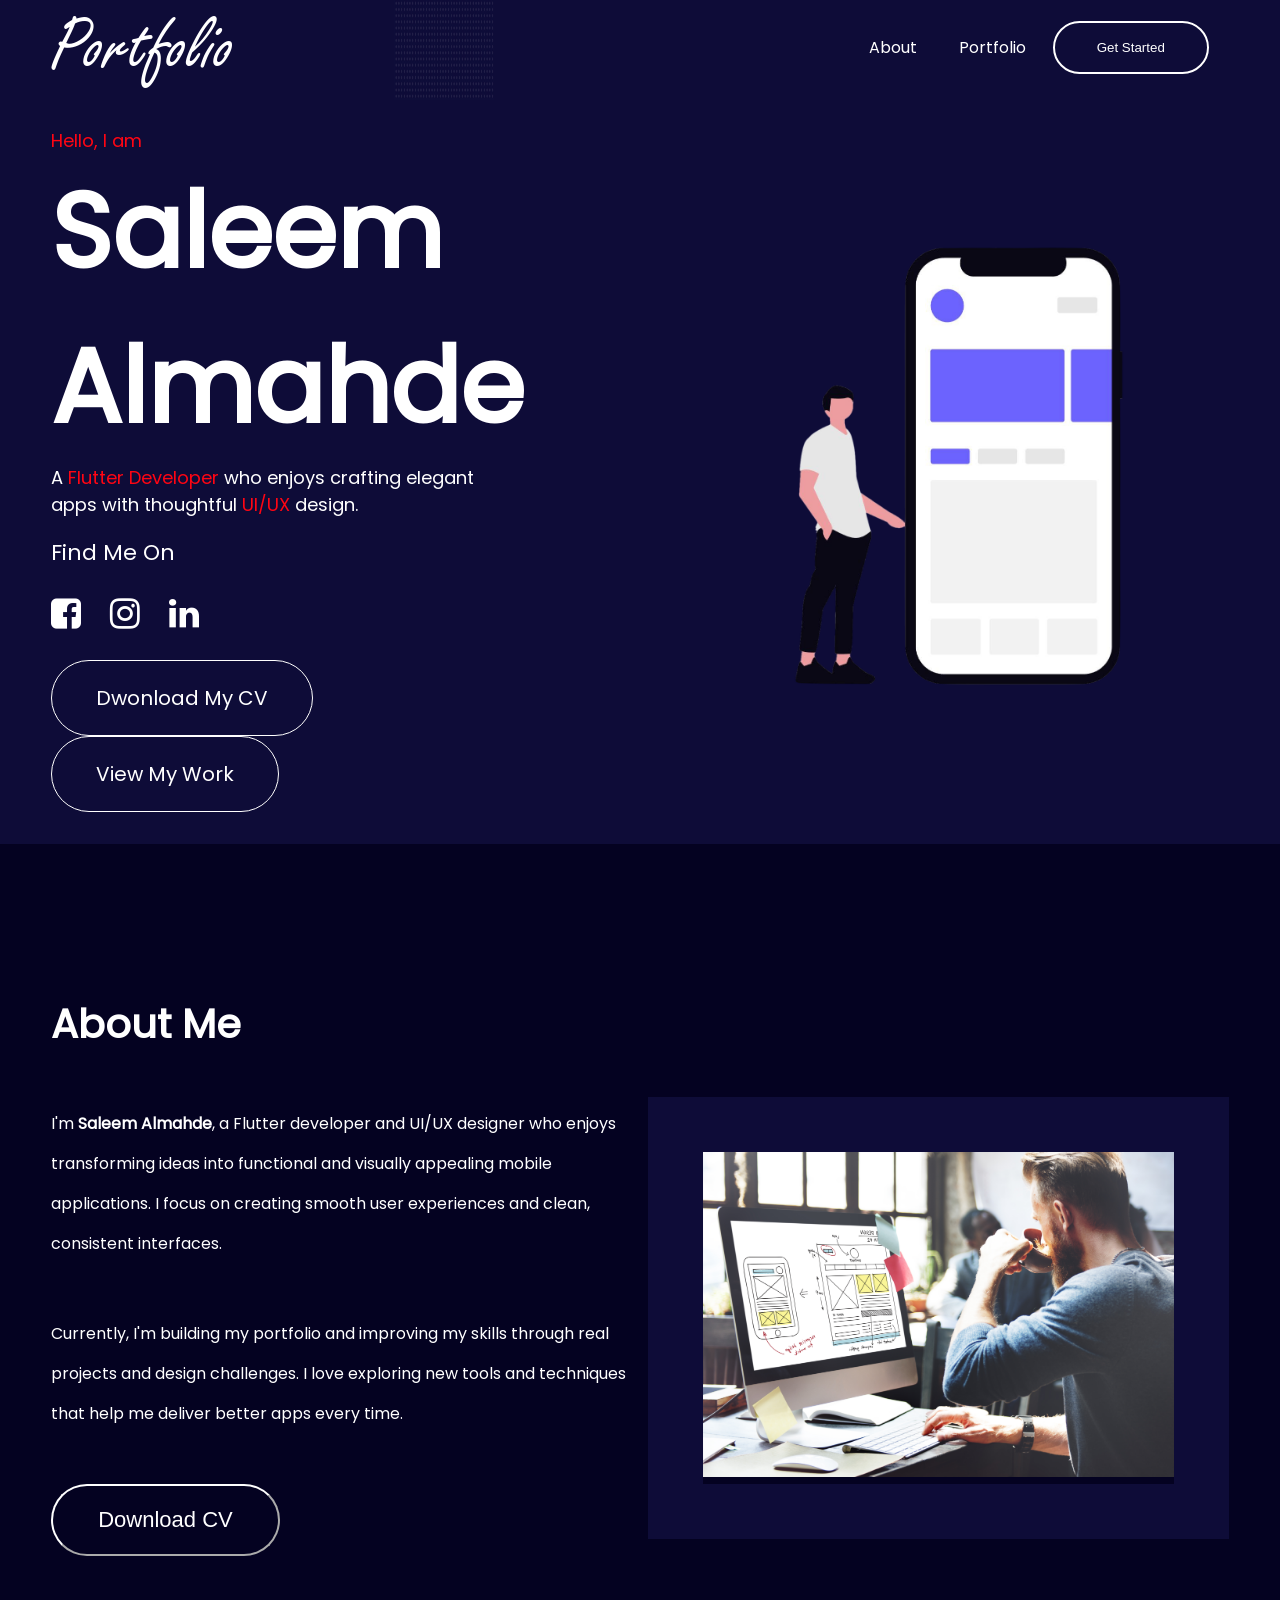
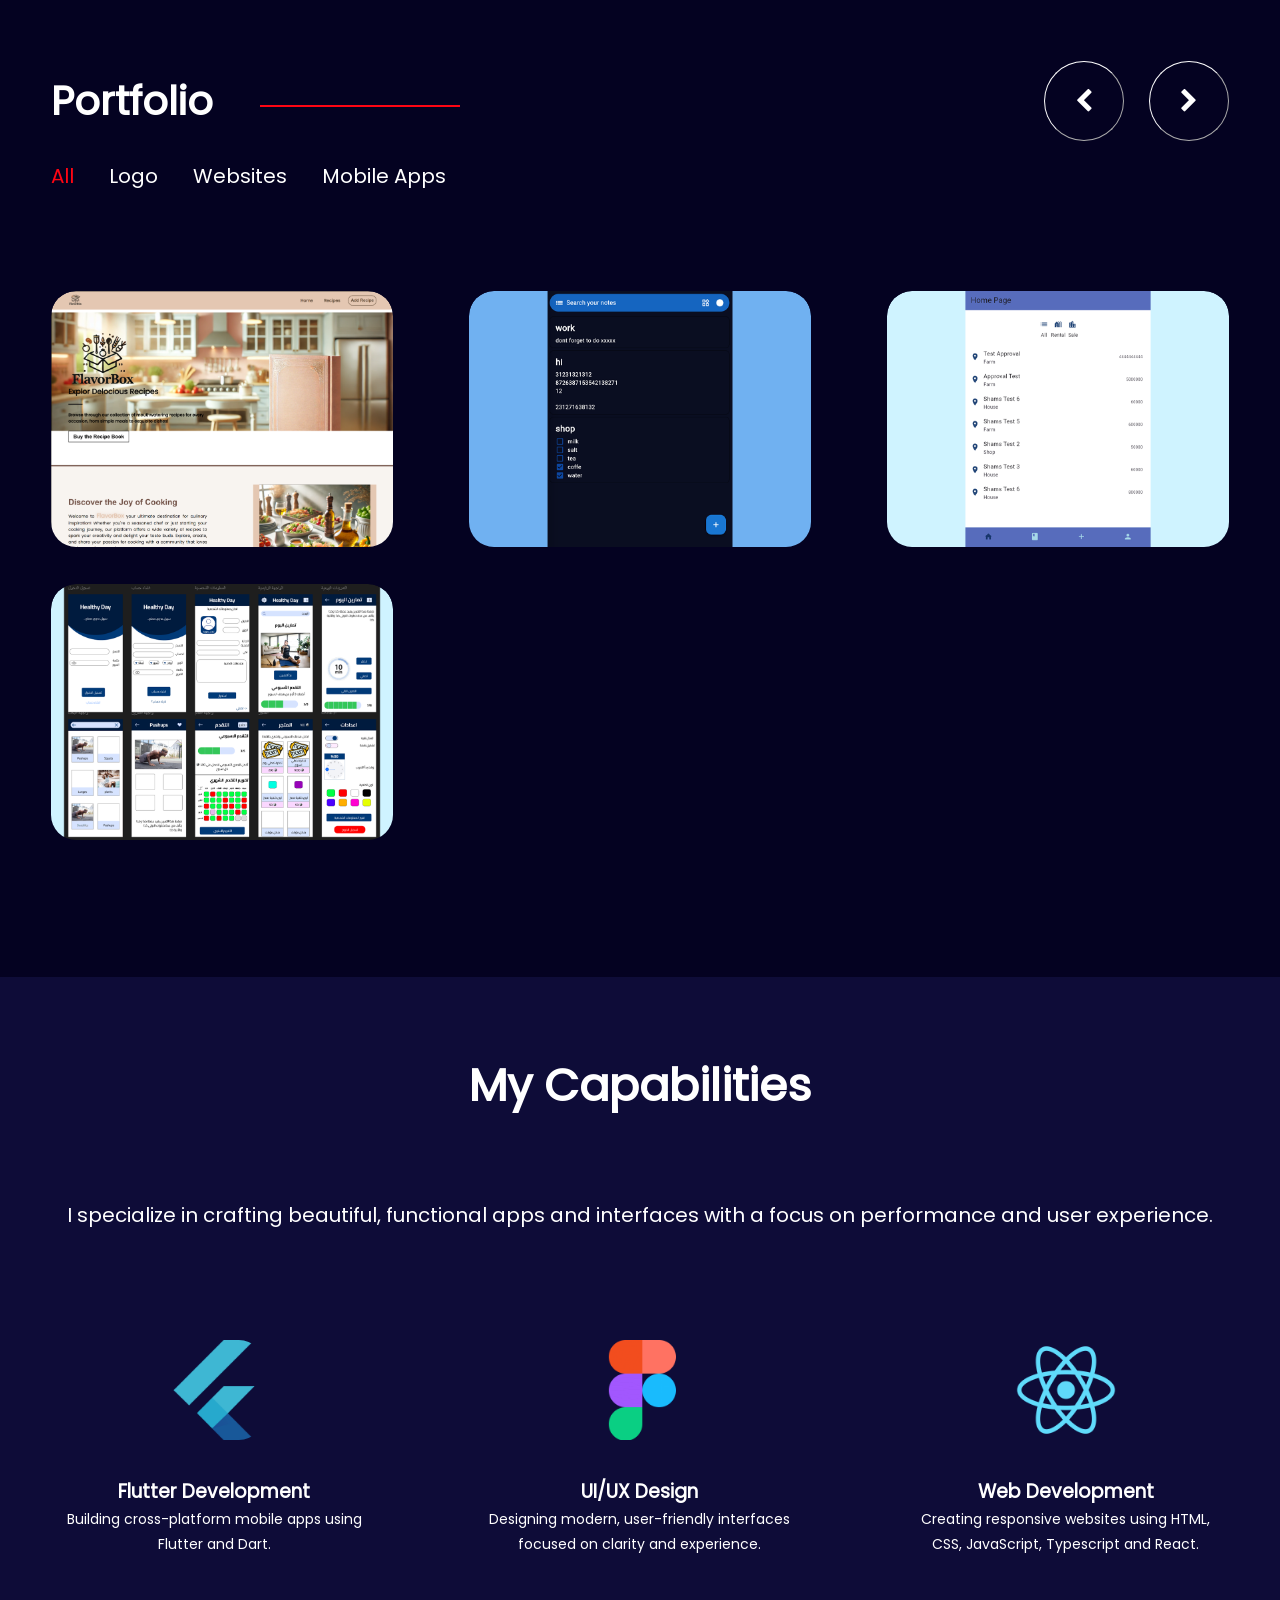
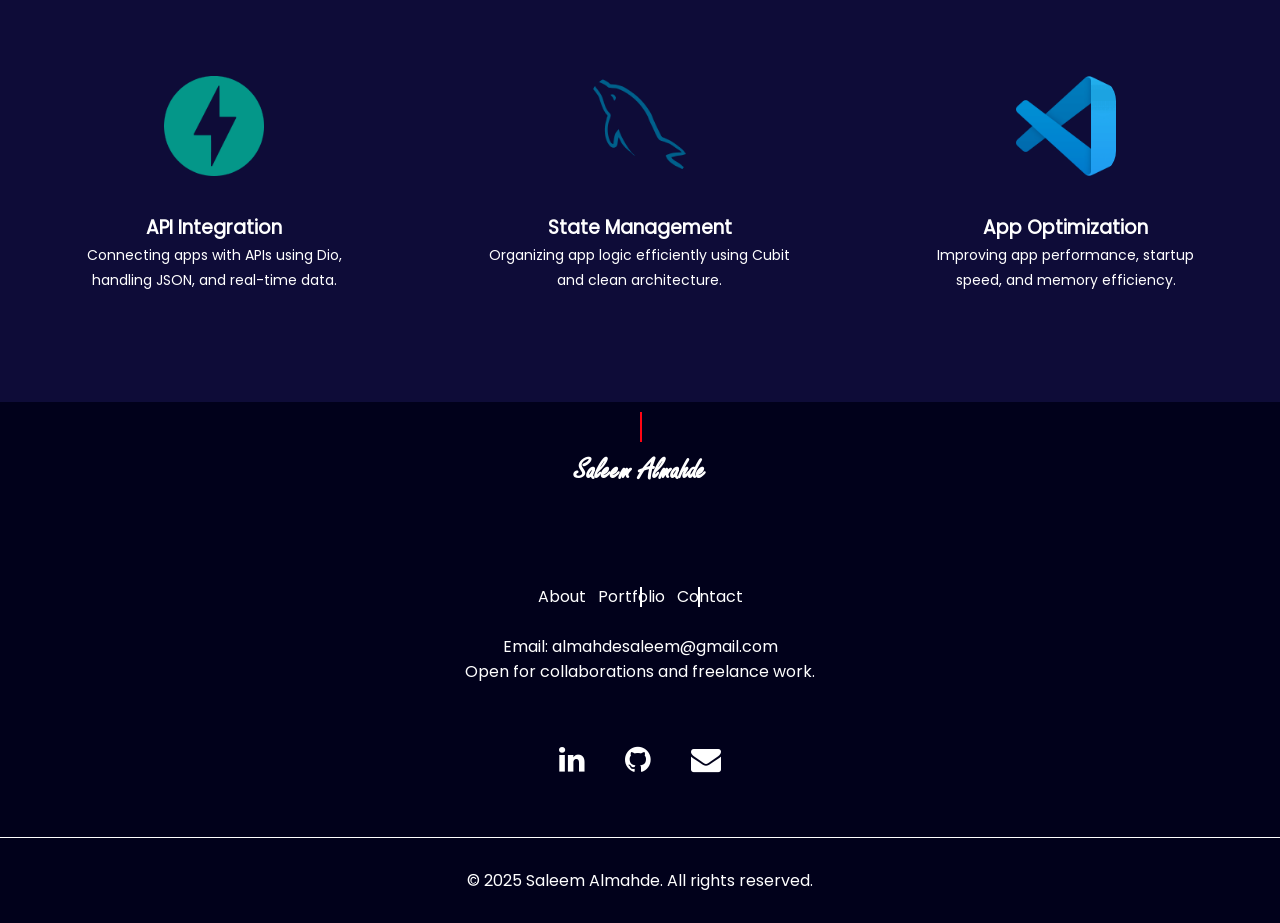
==== index.html @ 26496a0c "initial commit - upload website" ====
<!DOCTYPE html>
<html lang="en">
<head>
    <meta charset="UTF-8">
    <meta name="viewport" content="width=device-width, initial-scale=1.0">
    <title>Portfolio</title>
    <link rel="stylesheet" href="assets/css/style.css">
    <link
    rel="stylesheet"
    href="assets/plugins/font-awesome/css/font-awesome.min.css"/>
  <link rel="stylesheet" href="assets/css/normaliez.css"/>
</head>
<body>

    <!-- Header section -->

    <header id="headerSection">
        <div class="container">
            <img src="assets/imgs/dots.jpg" class="dots1">
            <img src="assets/imgs/dots.jpg" class="dots2">
            <nav class="header-nav">
                <span>Portfolio</span>
                <ul class="nav-menu">
                    <li><a href="#aboutSection" class="">About</a></li>
                    <li><a href="#portfolioSection">Portfolio</a></li>
                    <!-- <li><a href="#">Contact</a></li> -->
                    <li><button type="submit">Get Started</button></li>
                </ul>
            </nav>
            <div class="header-content">
                <div class="header-info">
                    <span>Hello, I am</span>
                    <h2>Saleem Almahde</h2>
                    <p>A <span>Flutter Developer</span> who enjoys crafting elegant apps with thoughtful <span>UI/UX</span> design.</p>
                    <div class="header-menu">
                      <p>Find Me On</p>
                      <ul>
                        <li><a href="https://www.facebook.com/slym.almhdy.193474"><i class="fa fa-facebook-square" aria-hidden="true"></i></a></li>
                        <li><a href="https://www.instagram.com/saleem_almahde?igsh=MXg0bGQMWp5aTE4aA=="><i class="fa fa-instagram" aria-hidden="true"></i></a></li>
                        <li><a href="https://www.linkedin.com/in/saleem-almahde-391a63279/"><i class="fa fa-linkedin" aria-hidden="true"></i></a></li>
                      </ul>
          
                    </div>
                    <button type="submit" class="btn-visit">Dwonload My CV</button>
                    <button type="button" onclick="document.getElementById('portfolioSection').scrollIntoView({behavior:'smooth'})">View My Work</button>
                </div>
                <div class="header-img">
                    <img class="img1" src="assets/imgs/photo_2025-10-16_18-15-37-Photoroom.png" alt="">
                </div>
            </div>
        </div>
    </header>

    <section id="aboutSection">
        <div class="container">
            <div class="about-content">
                <h2>About Me</h2>
                <p>I'm <strong>Saleem Almahde</strong>, a Flutter developer and UI/UX designer who enjoys transforming ideas into functional and visually appealing mobile applications. I focus on creating smooth user experiences and clean, consistent interfaces.</p>
      <p>Currently, I'm building my portfolio and improving my skills through real projects and design challenges. I love exploring new tools and techniques that help me deliver better apps every time.</p>
                <button type="submit">Download CV</button>
            </div>
            <div class="about-img">
                <img src="assets/imgs/about.png" alt="">
            </div>
        </div>
    </section>

    <!-- Portofolio section -->
  
    <section id="portfolioSection">
        <div class="container">
          <nav class="portfolio-nav"> 
            <div class="portfolio-top-section">
              <div class="portfolio-section-title">
                <h2>Portfolio</h2>
              </div>
              <div class="portfolio-slider-btn">
                <button><i class="fa fa-chevron-left"></i></button>
                <button><i class="fa fa-chevron-right"></i></button>
              </div>
            </div>
            <div class="portfolio-bottom-section">
              <ul>
                <li><a href="" class="active">All</a></li>
                <li><a href="" class="">Logo</a></li>
                <li><a href="" class="">Websites</a></li>
                <li><a href="" class="">Mobile Apps</a></li>
              </ul>
            </div>
          </nav>
  <div class="project">
   <a href="projrct1.html" class="portfolio-card">
    <div class="project-img">
      <img src="assets/imgs/Screenshot 2025-10-18 163014.png" alt="">
    </div>
    <div class="projeect-content">
      <div class="content-text">
        <h3>Sed ut
          Perspiciatis
        </h3>
        <p>Branding, Web Design</p>
      </div>
    </div>
  </a>
  <a href="projrct2.html" class="portfolio-card">
    <div class="project-img">
      <img src="assets/imgs/Frame 45 (11).png" alt="">
    </div>
    <div class="projeect-content">
      <div class="content-text">
        <h3>Sed ut
          Perspiciatis
        </h3>
        <p>Branding, Web Design</p>
      </div>
    </div>
  </a>
  <a href="projrct3.html" class="portfolio-card">
    <div class="project-img">
      <img src="assets/imgs/Frame 45 (13).png" alt="">
    </div>
    <div class="projeect-content">
      <div class="content-text">
        <h3>Sed ut
          Perspiciatis
        </h3>
        <p>Branding, Web Design</p>
      </div>
    </div>
  </a>
  <a href="projrct4.html" class="portfolio-card">
    <div class="project-img">
      <img src="assets/imgs/Frame 45 (20).png" alt="">
    </div>
    <div class="projeect-content">
      <div class="content-text">
        <h3>Sed ut
          Perspiciatis
        </h3>
        <p>Branding, Web Design</p>
      </div>
    </div>
  <!-- </a>
  <a href="" class="portfolio-card">
    <div class="project-img">
      <img src="assets/imgs/nalie.jpg" alt="">
    </div>
    <div class="projeect-content">
      <div class="content-text">
        <h3>Sed ut
          Perspiciatis
        </h3>
        <p>Branding, Web Design</p>
      </div>
    </div>
  </a>
  <a href="" class="portfolio-card">
    <div class="project-img">
      <img src="assets/imgs/v1.jpg" alt="">
    </div>
    <div class="projeect-content">
      <div class="content-text">
      <h3>Sed ut
        Perspiciatis
      </h3>
      <p>Branding, Web Design</p>
    </div>
    </div>
  </a> -->
  </div>
        </div>
      </section>

      <!-- Capabilities section -->

       <section id="capabilities-section">
        <div class="container">
          <div class="section-title">
            <h2>My Capabilities</h2>
      <p>I specialize in crafting beautiful, functional apps and interfaces with a focus on performance and user experience.</p>
          </div>
        <div class="section-content">
          <div class="web">
            <div class="web-design-img">
            <img src="./assets/imgs/Flutter.png" />
            </div>
            <div class="web-design-content">
              <h3>Flutter Development</h3>
          <span>Building cross-platform mobile apps using Flutter and Dart.</span>
            </div>
          </div>
          <div class="web">
            <div class="web-design-img">
            <img src="./assets/imgs/Figma.png" />
            </div>
            <div class="web-design-content">
               <h3>UI/UX Design</h3>
          <span>Designing modern, user-friendly interfaces focused on clarity and experience.</span>
            </div>
          </div>
          <div class="web">
            <div class="web-design-img">
            <img src="./assets/imgs/React.png" />
            </div>
            <div class="web-design-content">
              <h3>Web Development</h3>
          <span>Creating responsive websites using HTML, CSS, JavaScript, Typescript and React.</span>
            </div>
          </div>
          <div class="web">
            <div class="web-design-img">
            <img src="./assets/imgs/FastAPI.png" />
            </div>
            <div class="web-design-content">
             <h3>API Integration</h3>
          <span>Connecting apps with APIs using Dio, handling JSON, and real-time data.</span>
            </div>
          </div>
          <div class="web">
            <div class="web-design-img">
            <img src="./assets/imgs/MySQL.png" />
            </div>
            <div class="web-design-content">
              <h3>State Management</h3>
          <span>Organizing app logic efficiently using Cubit and clean architecture.</span>
            </div>
          </div>
          <div class="web">
            <div class="web-design-img">
            <img src="./assets/imgs/Visual Studio Code (VS Code).png" />
            </div>
            <div class="web-design-content">
              <h3>App Optimization</h3>
          <span>Improving app performance, startup speed, and memory efficiency.</span>
            </div>
          </div>
        </div>
      </div>
      </section>


     <!-- Comments Section

      <section id="commentsSection">
        <div class="container">
          <div class="comments-top-section">
          <h2>What My Client Says</h2>
          <p>Lorem ipsum dolor sit amet consectetur adipisicing elit. sed do eiusmod tempor incididunt ut labore et t enim ad minim veniam, quis nostrud exercitation</p>
         </div>
          <div class="comments-bottom-section">
            <div class="comments-media">
              <img src="assets/imgs/3.png" alt="" class="comments-media-person1">
              <img src="assets/imgs/22.png" alt="" class="comments-media-person2">
              <img src="assets/imgs/1.png" alt="" class="comments-media-person3 active">
              <img src="assets/imgs/1.png" alt="" class="comments-media-person4">
              <img src="assets/imgs/22.png" alt="" class="comments-media-person5">
              <img src="assets/imgs/3.png" alt="" class="comments-media-person6">
            </div>
            <div class="comment-card">
              <div class="upper-quote"><img src="assets/imgs/quote.png.png" alt="" ></div>
              <p>Sed ut perspiciatis unde omnis iste natus error sit voluptatem accusantium doloremque laudantium, totam rem aperiam, eaque ipsa quae ab illo inventore veritatis et quasi architecto beatae vitae dicta sunt is the most explicabo. </p>
              <div class="lower-quote"><img src="assets/imgs/quote.png.png" alt=""></div>
              <h4>- Sara Smith</h4>
              <p class="company">CEO ABC Company</p>
            </div>
          </div>
        </div>
      </section> -->

      <!--  Contact us section -->

      <!-- <section id="contactUsSection">
        <div class="container">
        <div class="contact-section-title">
            <h2>Let's Make Something<br> Great Toggether</h2>
        <p>Lorem ipsum dolor sit amet, consectetur adipisicing elit, sed do eiusmod tempor incididunt 
          ut labore et t enim ad minim venom, quis nostrud exercitation.</p>
        </div>
        <form action="" method="post" class="contact-form">
            <div class="group-input left-input">
                <input type="text" name="" id="" placeholder="Name">
            </div>
            <div class="group-input right-input">
                <input type="email" name="" id="" placeholder="Email">
            </div>
            <div class="group-input left input">
                <input type="tel" name="" id="" placeholder="Phone#">
            </div>
            <div class="group-input right-input">
                <select name="" id="">
                    <option value="1">Budget</option>
                    <option value="2">B</option>
                    <option value="3">C</option>
                    <option value="4">D</option>
                </select>
            </div>
            <div class="group-input bottom-input">
                <textarea name="" id="" cols="30" rows="10" placeholder="Message"></textarea>
            </div>
            <button type="submit" class="button-section">Hire Me</button>
          </div>
        </form>
      </section> -->

      <!-- Footer -->

      <!-- <footer>
        <div class="container">
        <div class="footer-title">
          <div class="nav-footer">
          <h2>Portfolio</h2>
          </div>
          <div class="footer-content">
            <span>about&nbsp;</span>
             <span class="Portfolio-line">&nbsp; Portfolio &nbsp; </span> 
             <span>&nbsp;Contact</span> 
             <p><br></p>
            <p>NY/+1 123456 7890 /hello@graphics.studio.com</p>
           <br>
          </div>
           <div class="nav-footer-icon">
            
           <a href="links"><i class="fa fa-behance" aria-hidden="true"></i></a>
           <a href="links"><i class="fa fa-chrome" aria-hidden="true"></i></a>
            <a href="links"><i class="fa fa-instagram" aria-hidden="true"></i></a>
            <a href="links"><i class="fa fa-linkedin" aria-hidden="true"></i></a>
            <a href="links"><i class="fa fa-pinterest" aria-hidden="true"></i></a>
           </div>
          </p>
        </div>
        </div>
        <section class="copyright-section">
          <div class="container">
            <p>copyright &copy; 2019 Graphic Studio All right reserved</p>
          </div>
        </section>
      </footer> -->

      <footer>
  <div class="container">
    <div class="footer-title">
      <div class="nav-footer">
        <h2>Saleem Almahde</h2>
      </div>

      <div class="footer-content">
        <span>About&nbsp;</span>
        <span class="Portfolio-line">&nbsp;Portfolio&nbsp;</span>
        <span>&nbsp;Contact</span> 
        <p><br></p>
        <p>Email: <a href="mailto:saleem@example.com">almahdesaleem@gmail.com</a></p>
        <p>Open for collaborations and freelance work.</p>
        <br>
      </div>

      <div class="nav-footer-icon">
        <a href="https://www.linkedin.com/in/saleem-almahde-391a63279/" target="_blank">
          <i class="fa fa-linkedin" aria-hidden="true"></i>
        </a>
        <a href="https://github.com/SaleemAlmahde" target="_blank">
          <i class="fa fa-github" aria-hidden="true"></i>
        </a>
        <a href="mailto:almahdesaleem@gmail.com">
          <i class="fa fa-envelope" aria-hidden="true"></i>
        </a>
      </div>
    </div>
  </div>

  <section class="copyright-section">
    <div class="container">
      <p>© 2025 Saleem Almahde. All rights reserved.</p>
    </div>
  </section>
</footer>


</body>
</html>
---- assets/css/style.css ----
/* global styles start */

@font-face {
    font-family: Poppins;
    src: url('../fonts/Poppins-Regular.ttf');
}

@font-face {
    font-family: FREESCPT;
    src: url('../fonts/FREESCPT.TTF');
}

:root {
    --main-color: #0E0C38;
    --secondary-color: #FF0513;
    --text-color: #FFFFFF;
}

* {
    padding: 0;
    margin: 0;
}

body {
    padding: 0;
    margin: 0;
    font-family: Poppins, Arial, Helvetica, sans-serif;
}

a, button {
    transition: .3s;
    cursor: pointer;
}

a {
    color: var(--text-color);
    text-decoration: none;
}

ul {
    list-style: none;
}

img {
    width: 100%;
}

.container {
    padding: 0 4%;
}

input {
    width: 100%;
    border: 0;
    background-color: #fff;
    color: var(--text-color);
}


input:focus {
    outline: none;
}

/* Header style */

header {
    background-color: var(--main-color);
    position: relative;
    overflow: hidden;
}

header .dots1{
    position: absolute;
    width: 100px;
    height: 100px;
    left: 394px;
}

header .dots2{
    position: absolute;
    width: 100px;
    height: 100px;
    left: 1443px;
    bottom: 40px;
}

.nav-menu button{
    color: var(--text-color);
    border-radius: 40px;
    padding: 17px 42px;
    background-color: transparent;
    border: 2px solid white;
}

.nav-menu button:hover{
    background-color: var(--secondary-color);
}

.header-nav{
    display: flex;
    justify-content: space-between;
    flex-direction: row;
    align-items: center;
    flex-wrap: wrap;
}

.nav-menu{
    list-style: none;
    display: flex;
    justify-content: space-around;
    align-items: center;
}

.nav-menu li{
    margin-inline-end: 20px;
}

.nav-menu a{
    width: 80px;
    height: 95px;
    position: relative;
    display: flex;
    align-items: center;
    text-align: center;
    justify-content: center;
    /* scroll-behavior: smooth; */
}

.nav-menu a:hover{
    background-color: var(--secondary-color);
}

header nav span{
    color: var(--text-color);
    font-size: 80px;
    font-weight: 250px;
    font-family: FREESCPT;
}

.header-content {
    display: flex;
    justify-content: space-between;
    align-items: center;
    flex-wrap: wrap;
}

.header-img{
    width: 57%;
}

.header-info{
    width: 39%;
}

.header-info h2 {
    color: var(--text-color);
    font-family: Poppins;
    font-size: 104px;
}

.header-info p {
    color: var(--text-color);
    font-family: Poppins;
    font-size: 18px;
    padding-bottom: 18px;
}

.header-info span{
    font-family: Poppins;
    color: var(--secondary-color);
    font-size: 18px;
}

.header-menu p {
    font-size: 22px;
    font-family: Poppins;
}

.header-menu ul {
    display: flex;
    /* justify-content: space-between; */
    align-items: center;
    padding-bottom: 20px;
    width: 100%;
}

.header-menu ul a{
    font-size: 35px;
    margin-inline-end: 29px;
}

.header-info button{
    color: var(--text-color);
    font-family: Poppins;
    font-size: 20px;
    border-radius: 40px;
    padding: 22px 44px;
    background-color: transparent;
    border: 1px solid #fff;
    margin-inline-end: 27px;
}

.header-info button:hover{
    background-color: var(--secondary-color);
}

.img1{
        width: 60%;
    margin-bottom: 103px;
    margin-top: 103px;
    margin-left: 200px;
}

/* About me section style */

#aboutSection .container{
    display: flex;
    justify-content: space-between;
    align-items: center;
    background-color:#040221 !important;
    padding-top: 150px;
}

.about-content{
    width: 49%;
    /* text-align: start; */
    color: var(--text-color);
}

.about-img{
    width: 40%;
    border: 55px solid var(--main-color);
}

.about-content button{
    border-radius: 3em;
    background-color: transparent;
    color: var(--text-color);
    border-color: var(--text-color);
    padding: 21px 45px;
    margin-bottom: 85px;
    font-size: 22px;
}

.about-content h2{
    font-size: 40px;
    margin-bottom: 50px;
}

.about-content p{
    margin-block-end: 50px;
    line-height: 40px;
}

#aboutSection button:hover{
    background-color: var(--secondary-color);
}

/* Portofolio section style */

#portfolioSection .container{
    background-color: var(--main-color);
    background-color: #040221 !important;
}

#portfolioSection .project{
    display: flex;
    justify-content: space-between;
    flex-wrap: wrap;
    padding:100px 0 ;
}

#portfolioSection .portfolio-top-section{
    display: flex;
    justify-content: space-between;
    align-items: center;
    padding: 20px 0;
}

#portfolioSection .portfolio-section-title{
    display: flex;
    justify-content: space-between;   
}

#portfolioSection .portfolio-section-title h2{
    color: var(--text-color);
    font-size: 40px;
}

#portfolioSection .portfolio-slider-btn{
    display: flex;
    justify-content: space-between;
    align-items: center;
}

#portfolioSection .portfolio-slider-btn button{
background-color: transparent;
border-width: 1px;
border-radius: 50%;
border-color: white !important;
color: var(--secondary-color);
width: 80px;
height: 80px;
color: var(--text-color);
font-size: 25px;
margin-inline-start: 25px;
}

#portfolioSection .portfolio-bottom-section ul{
    display: flex;
    /* justify-content: space-between; */
    /* width: 25%; */

}

#portfolioSection .portfolio-bottom-section a{
    font-weight: 100;
}

#portfolioSection .portfolio-bottom-section a:hover,#portfolioSection .portfolio-bottom-section .active{
    color: var(--secondary-color);
}

#portfolioSection .portfolio-slider-btn button:hover{
background-color: var(--secondary-color);
}

#portfolioSection .portfolio-bottom-section li{
font-size: 20px;
margin-inline-end: 35px;
font-size: 20px;
font-weight: 100;
}

#portfolioSection .project a{
    width: 29%;
}

.portfolio-card{
    border-radius: 25px;
    position: relative;
    margin-bottom: 30px;
    overflow: hidden;
    }

    .portfolio-card img{
    border-radius: 25px;
}



#portfolioSection .projeect-content{
height: 100%;
width: 100%;
background-color: rgba(255, 0, 0, 0.527);
border-radius: 25px;
position: absolute;
bottom: -2000px;
left: 0;
transition: 0.3s;
}

.portfolio-card:hover .projeect-content{
    bottom: 6px !important;
}

#portfolioSection .projeect-content h3{
width:50%;
font-size: 30px;
font-weight: 200;
}

#portfolioSection .content-text{
    padding-top: 160px;
    padding-inline-start: 30px;
}

.portfolio-section-title{
    position: relative;
}

.portfolio-section-title::after{
    content: "";
    width: 200px;
    height: 2px;
    background-color: var(--secondary-color);
    position: absolute;
    top: 34px;
    right: -247px;
}

/* Capabilities section style start */

#capabilities-section .container{
    background-color: var(--main-color);
}

#capabilities-section .section-content {
    text-align: center;
    display: flex;
    justify-content: space-between;
    align-items: center;
    flex-wrap: wrap;
    background-color: var(--main-color);
    color: var(--text-color);
    padding-top: 100px;
}

.section-title{
    text-align: center;
    padding-top: 75px;
}

.section-title h2{
    color: var(--text-color);
    font-size: 45px;
    padding-bottom: 80px;
}

.section-title p{
    color: var(--text-color);
    font-size: 20px;
}

.web {
    width: 26%;
    display: flex;
    flex-direction: column;
    justify-content: space-between;
    align-items: center;
    padding: 10px;
    transition: .3s;
    margin-bottom: 100px;
    cursor: pointer;
}

.web-design-content span {
    font-size: 14px;
}

.web-design-content {
    font-family: Poppins, 'Arial Narrow', Arial, sans-serif;
}

.web-design-img {
    width: 100px;
    margin-bottom: 30px;
}

.web:hover {
    transform: translateY(-10px);
}


/* Comments section style */

#commentsSection .container {
    background-color: #040221 !important;
}

#commentsSection .container {
    background-color: var(--main-color);
    display: flex;
    flex-direction: column;
    align-items: center;
}

#commentsSection .comments-bottom-section {
    display: flex;
    justify-content: space-between;
    align-items: center;
    padding: 115px 0;
}

.comments-bottom-section h4 {
    color: var(--text-color);
    font-size: 23px;
}

.comments-top-section h2 {
    padding: 70px 0;
    text-align: center;
    color: var(--text-color);
    font-size: 40px;
}

.comments-top-section p {
    text-align: center;
    color: var(--text-color);
    font-size: 22px;
}

.comments-top-section {
    position: relative;
}

.comments-top-section::after {
    content: "";
    width: 255px;
    height: 2px;
    background-color: var(--secondary-color);
    position: absolute;
    top: 165px;
    left: 50%;
    transform: translateX(-50%);
}

.comments-bottom-section .comments-media {
    width: 35%;
    background-image: url(../imgs/map.png);
    background-size: 102%;
    position: relative;
    background-position: center;
    /* background-attachment: fixed; */
    background-size: contain;
    background-repeat: no-repeat;
    padding: 140px 0;
}

.comments-bottom-section .comments-media img {
    position: absolute;

}

.comments-media .comments-media-person1 {
    top: -6px;
    left: 62px;
    width: 21%;
}

.comments-media .comments-media-person2 {
    top: 44px;
    left: 248px;
    width: 16%;
}

.comments-media .comments-media-person3 {
    top: -86px;
    left: 394px;
    width: 22%;
}

.comments-media .comments-media-person4 {
    top: 147px;
    left: 132px;
    width: 13%;
}

.comments-media .comments-media-person5 {
    top: 238px;
    left: 215px;
    width: 25%;
}

.comments-media .comments-media-person6 {
    top: 191px;
    left: 411px;
    width: 20%;
}

#portfolioSection .portfolio-bottom-section a:hover, #portfolioSection .portfolio-bottom-section .active {
    color: var(--secondary-color);
}

.comments-media img:hover, .comments-media .active {
    border: solid 7px var(--secondary-color);
    border-radius: 50%;
    /* transition:  ; */
}

.comments-bottom-section .comment-card {
    width: 51%;
}

.comment-card {
    position: relative;
}

.comment-card p {
    color: var(--text-color);
    font-size: 23px;
    line-height: 45px;
}

.comment-card h1 {
    color: var(--text-color);
}

.comment-card i {
    color: var(--secondary-color);
}

.comment-card img {
    width: 11%;
}

.comment-card .company {
    font-size: 18px;
}

.comment-card .lower-quote {
    /* align-items: end; */
    text-align: center;
}

/* Contact us section style */

#contactUsSection .container{
    background-color: var(--main-color);
    display: flex;
    align-items: center;
    flex-direction: column;
}

.contact-section-title{
    padding-top: 200px;
    text-align: center;
    width: 53%;
}

.contact-section-title h2{
    color: var(--text-color);
    font-size: 50px;
}

.contact-section-title p{
    color: var(--text-color);
    padding-top: 25px;
    line-height: 50px;
}

form{
    width: 70%;
    padding-top: 78px;
    display: flex;
    align-items: center;
    justify-content: space-between;
    flex-wrap: wrap;
}

.group-input{
    width: 48%;
}

.group-input input{
    height: 62px;
    margin-block-end: 35px;
}

form select{
    width: 100%;
    height: 62px;
    margin-bottom: 34px;
}

.bottom-input{
    width: 100%;
}

.bottom-input textarea{
    width: 100% !important;
}

.button-section {
    background-color: #FF0513;
    color: var(--text-color);
    border: none;
    border-radius: 40px;
    padding: 28px 75px;
    margin: auto;
    margin-bottom: 110px;
    margin-top: 40px;
    font-size: 20px;

}

/* Footer style */

footer .container {
    padding: 0;
}

.footer-title {
    background-color: rgb(1, 1, 27);
    display: flex;
    justify-content: space-between;
    align-items: center;
    flex-direction: column;
    padding: 10px 0 40px;
    text-align: center;
}

.nav-footer h2 {
    color: var(--text-color);
    font-family: 'FREESCPT', 'Arial Narrow', Arial, sans-serif;
    position: relative;
    font-size: xx-large;
    margin: 30px 45px;
    padding: 10px 0 30px;
}

.nav-footer ::before {
    content: " ";
    width: 2px;
    height: 40px;
    background-color: var(--secondary-color);
    position: absolute;
    left: 50%;
    top: -52%;

}

.footer-content {
    text-align: center;
    font-family: 'Poppins', 'Arial Narrow', Arial, sans-serif;
    color: var(--text-color);
    padding: 5px 5px 15px 5px;
    position: relative;
}

.nav-footer-icon {
    display: flex;
    justify-content: space-between;
    align-items: center;
    flex-wrap: wrap;
}

.nav-footer-icon a {
    /* margin: 20px 20px 25px 5px; */
    margin: 20px;
}

.nav-footer-icon i{
    font-size: 30px;
    /* color: var(--text-color); */
}

.copyright-section .container {
    padding: 0;
}

.copyright-section {
    border-top: 1px solid var(--text-color);
    color: var(--text-color);
    background-color: rgb(1, 1, 27);
    text-align: center;
    padding: 30px 0px;
}


.footer-title .Portfolio-line::after {
    content: " ";
    width: 2px;
    height: 20px;
    background-color: var(--text-color);
    position: absolute;
    left: 37%;
    top: 4%;
}

.footer-title .Portfolio-line::before {
    content: " ";
    width: 2px;
    height: 20px;
    background-color: var(--text-color);
    position: absolute;
    left: 58%;
    top: 4%;
}

/* Media query */

@media (max-width:768px) {
    #portfolioSection .project a{
        width: 45%;
    }
    #portfolioSection .portfolio-bottom-section ul{
        width: 100%;
    }
    #portfolioSection .content-text{
        padding-top: 65px;
        padding-inline-start: 10px;
    }
    #portfolioSection .content-text h3{
        font-size: 15px;
        }
        #portfolioSection .content-text p{
            font-size: 8px;
            font-size: 15px;
            }
            #portfolioSection .content-text h3{
            font-size: 25px;
            }
            #portfolioSection .content-text {
                padding-top: 77px;
            }
            .portfolio-section-title::after{
                width: 50px;
                top: 32px;
                right: -67px;
            }
            .comments-bottom-section{
                display: flex;
                flex-direction: column;
            }
            .comments-bottom-section .comments-media{
                width: 100%;
            }
            .comments-bottom-section .comment-card{
                width: 100% ;
                padding-top: 100px;
            }
            .comments-media .comments-media-person1{
                top: 34px;
                left: 40px;
                width: 21%;
            }
            
            .comments-media .comments-media-person2{
                top: 64px;
                left: 186px;
                width: 16%;
            }
            
            .comments-media .comments-media-person3{
                top: -34px;
                left: 302px;
                width: 22%;
            }
            
            .comments-media .comments-media-person4{
                top: 147px;
                left: 95px;
                width: 13%;
            }
            
            .comments-media .comments-media-person5{
                top: 209px;
                left: 153px;
                width: 25%;
            }
            
            .comments-media .comments-media-person6{
                top: 191px;
                left: 299px;
                width: 20%;
            }
            .about-me-img , .about-me .section-title ,.capabilities-section , .footer-title , .copyright-section{
                width: 100%;
                text-align: center;
            }
                 .section-title h2::after {
                    content:"" ;
                    width: 35%;
                    height: 2px;
                    background-color: var(--secondary-color);
                    position: absolute;
                    top: 150%;
                    left: 50%;
            }
            .about .section-title h2::after {
                content:"" ;
                width: 35%;
                height: 2px;
                background-color: var(--secondary-color);
                position: absolute;
                top: 150%;
                left: 50%;
        }
        
            .web-design-content{
                width: 100%;
                padding: 0 5px;
                margin-bottom: 10px ;
            }
            header .container {
                text-align: center;
            }
        
            .header-img {
                width: 100%;
            }
        
            .header-content {
                width: 100%
            }
        
            .contact-form .group-input {
                text-align: center;
                width: 100%;
        
            }
        
            .background-header {
                display: none;
            }
        
            .background2 {
                display: none;
            }
        
            .top-nav span {
                width: 100%;
            }
        
            .header-information {
                display: flex;
                flex-direction: column-reverse;
            }
            .group-input input{
                margin: 10px 0px;
            }
            .group-input select{
                margin: 10px 0px;
            }
            .group-input textarea{
                margin: 10px 0px;
                width: 81%;
            }

            #about .container{
                padding-bottom: 100px;
            }
            #about .section-title{
                width: 100%;
            }
            .section-title h2::after{
                top: 294%;
            }
}
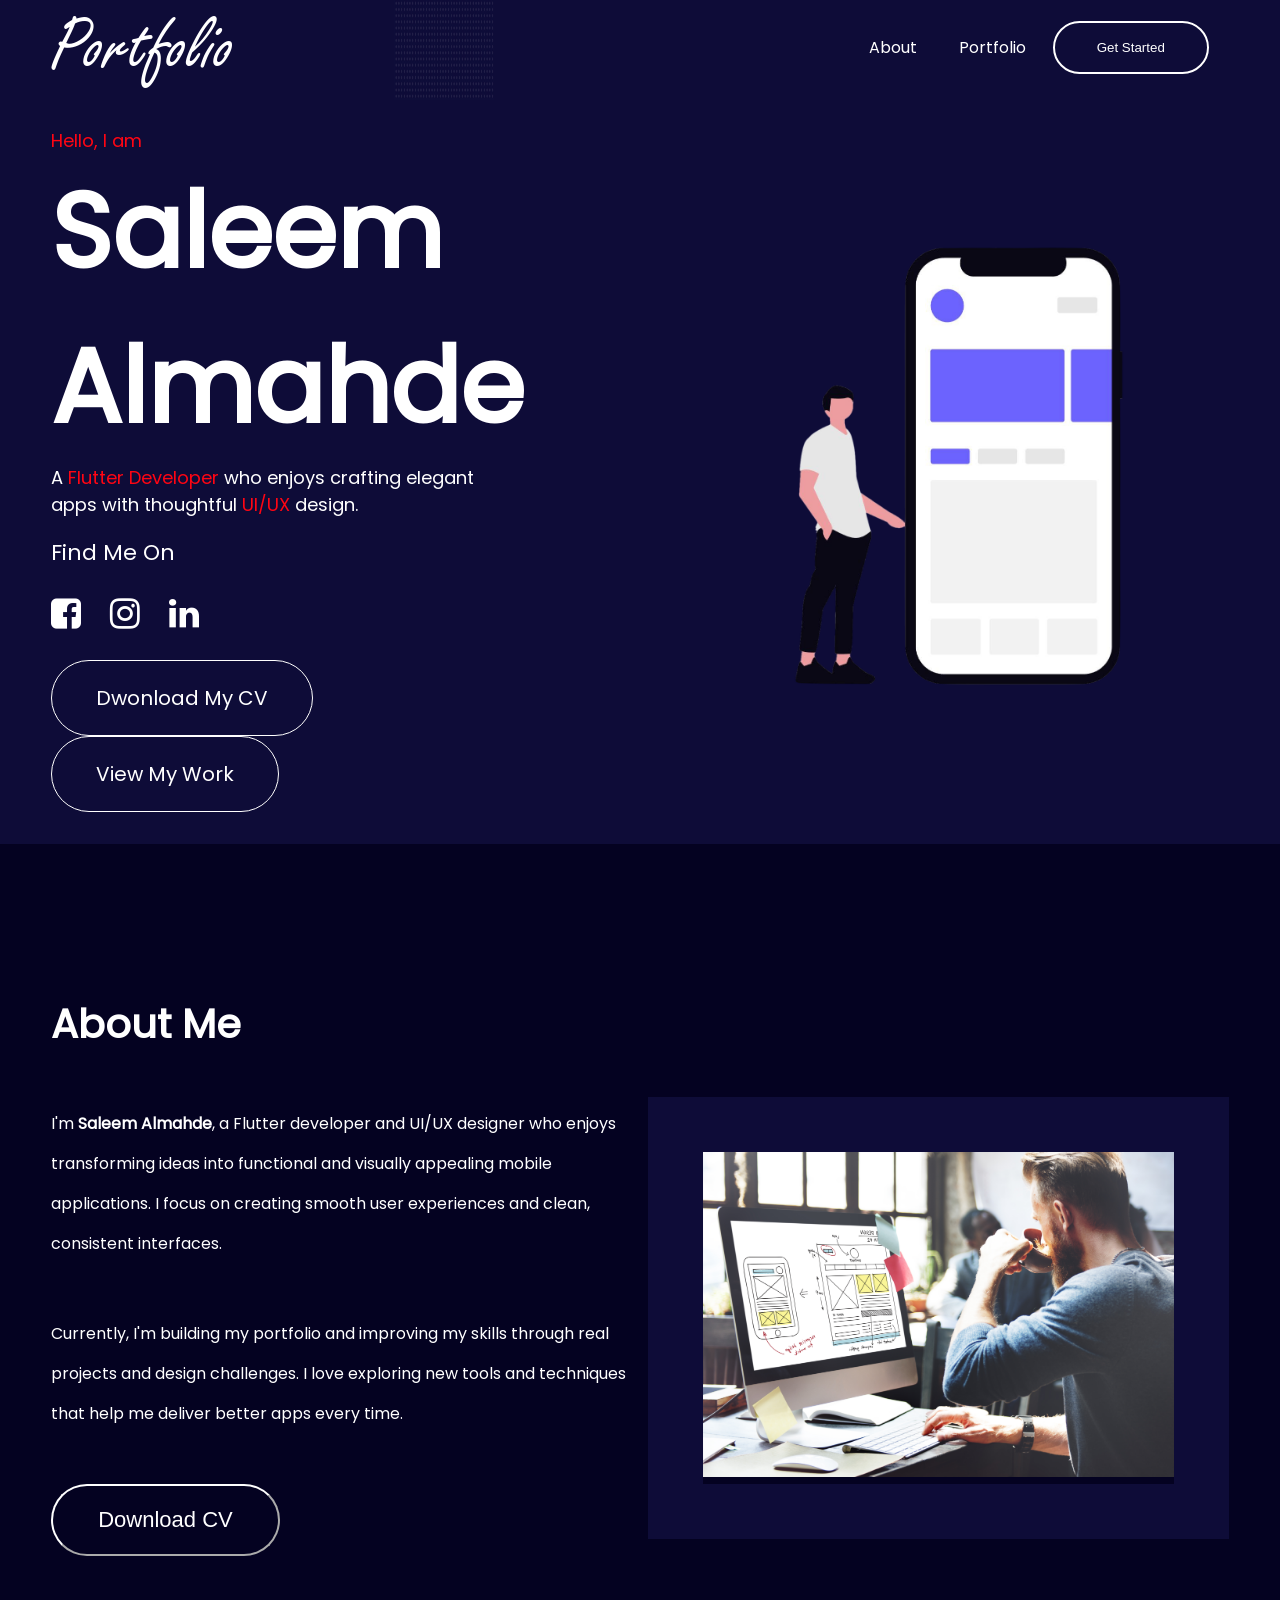
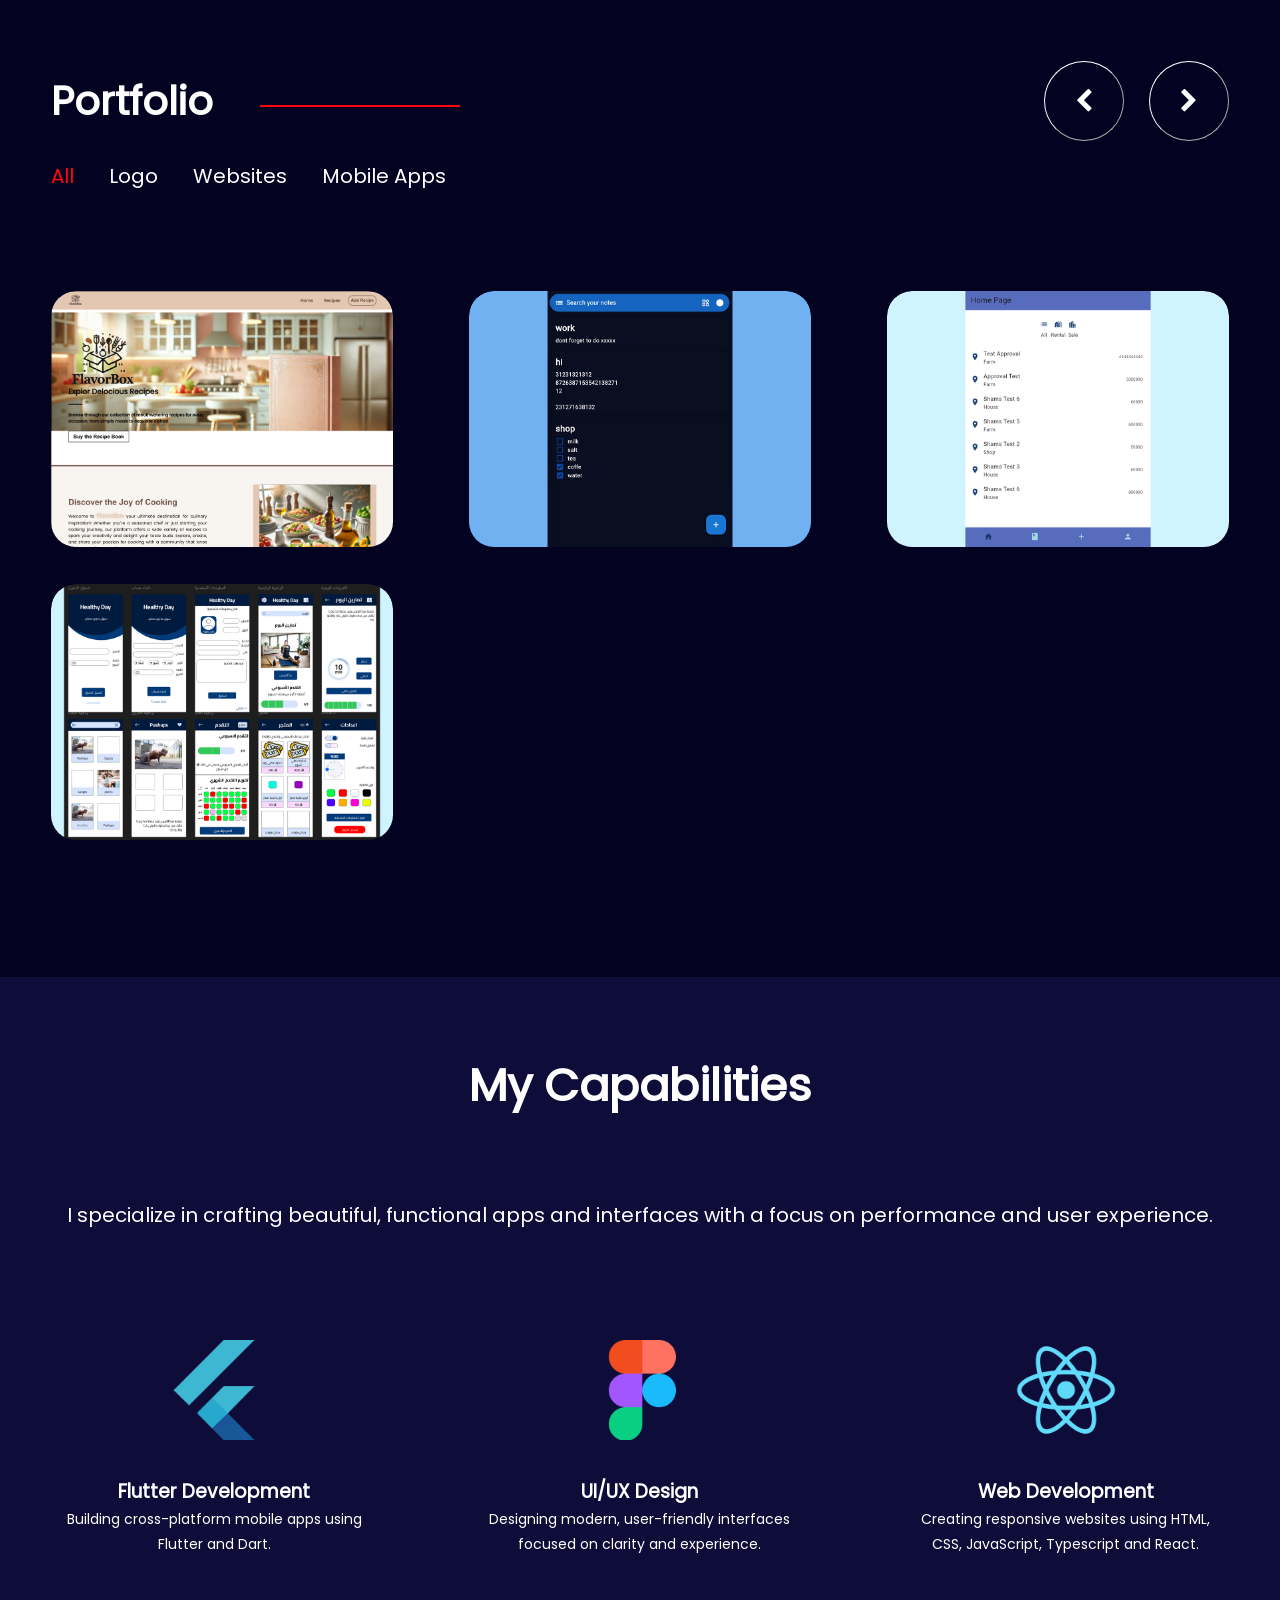
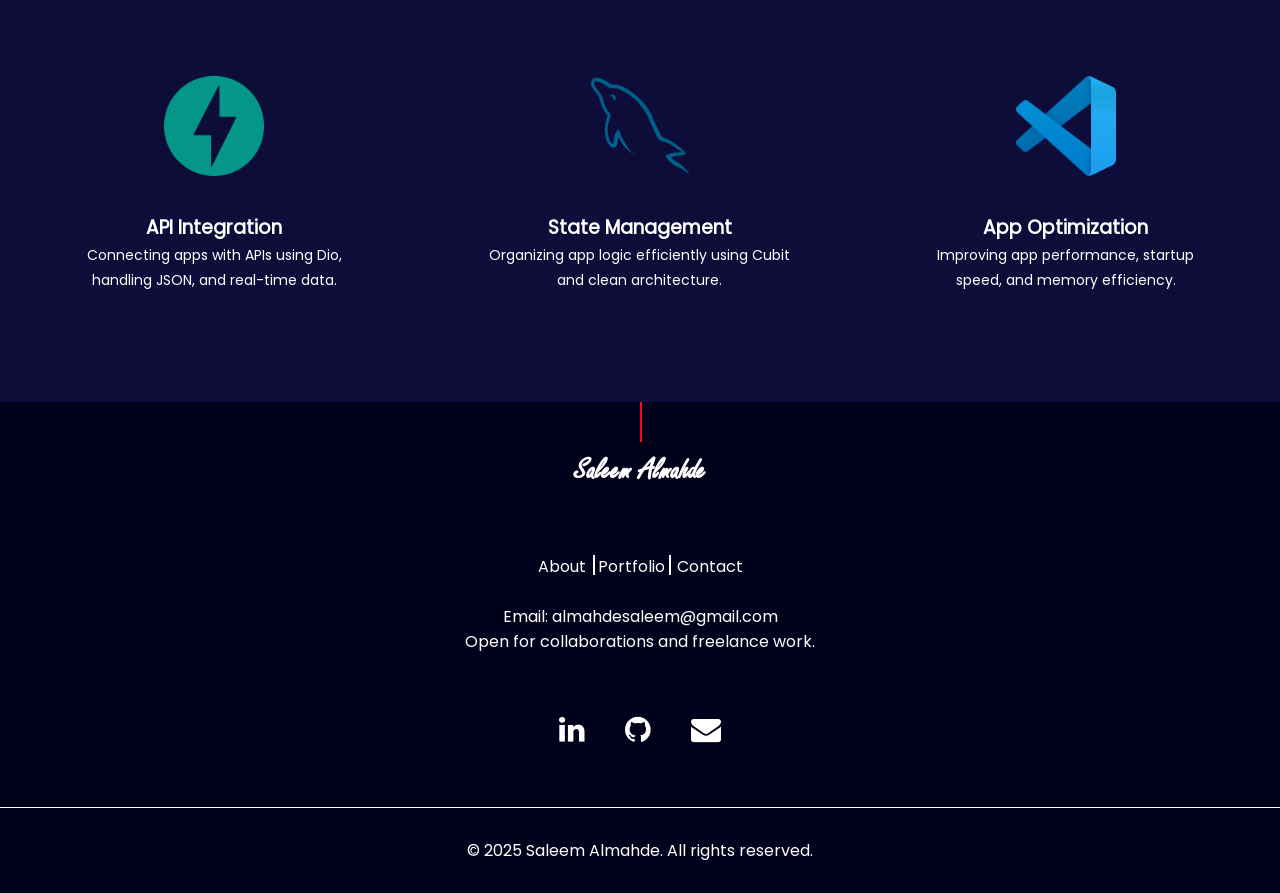
==== commit cb919fdc: "ز" ====
--- a/index.html
+++ b/index.html
@@ -95,10 +95,11 @@
     </div>
     <div class="projeect-content">
       <div class="content-text">
-        <h3>Sed ut
-          Perspiciatis
-        </h3>
-        <p>Branding, Web Design</p>
+        <h3>Food App
+Website
+</h3>
+<p>Cooking, Design</p>
+
       </div>
     </div>
   </a>
@@ -108,10 +109,10 @@
     </div>
     <div class="projeect-content">
       <div class="content-text">
-        <h3>Sed ut
-          Perspiciatis
-        </h3>
-        <p>Branding, Web Design</p>
+        <h3>Keep Notes
+Flutter
+</h3>
+<p>Mobile, Design</p>
       </div>
     </div>
   </a>
@@ -121,10 +122,10 @@
     </div>
     <div class="projeect-content">
       <div class="content-text">
-        <h3>Sed ut
-          Perspiciatis
-        </h3>
-        <p>Branding, Web Design</p>
+        <h3>Real Estate
+in Homs
+</h3>
+<p>Mobile, API</p>
       </div>
     </div>
   </a>
@@ -134,14 +135,14 @@
     </div>
     <div class="projeect-content">
       <div class="content-text">
-        <h3>Sed ut
-          Perspiciatis
-        </h3>
-        <p>Branding, Web Design</p>
-      </div>
-    </div>
-  <!-- </a>
-  <a href="" class="portfolio-card">
+<h3>UI/UX
+Design
+</h3>
+<p>Figma, Prototype</p>
+      </div>
+    </div>
+</a>
+  <!-- <a href="" class="portfolio-card">
     <div class="project-img">
       <img src="assets/imgs/nalie.jpg" alt="">
     </div>
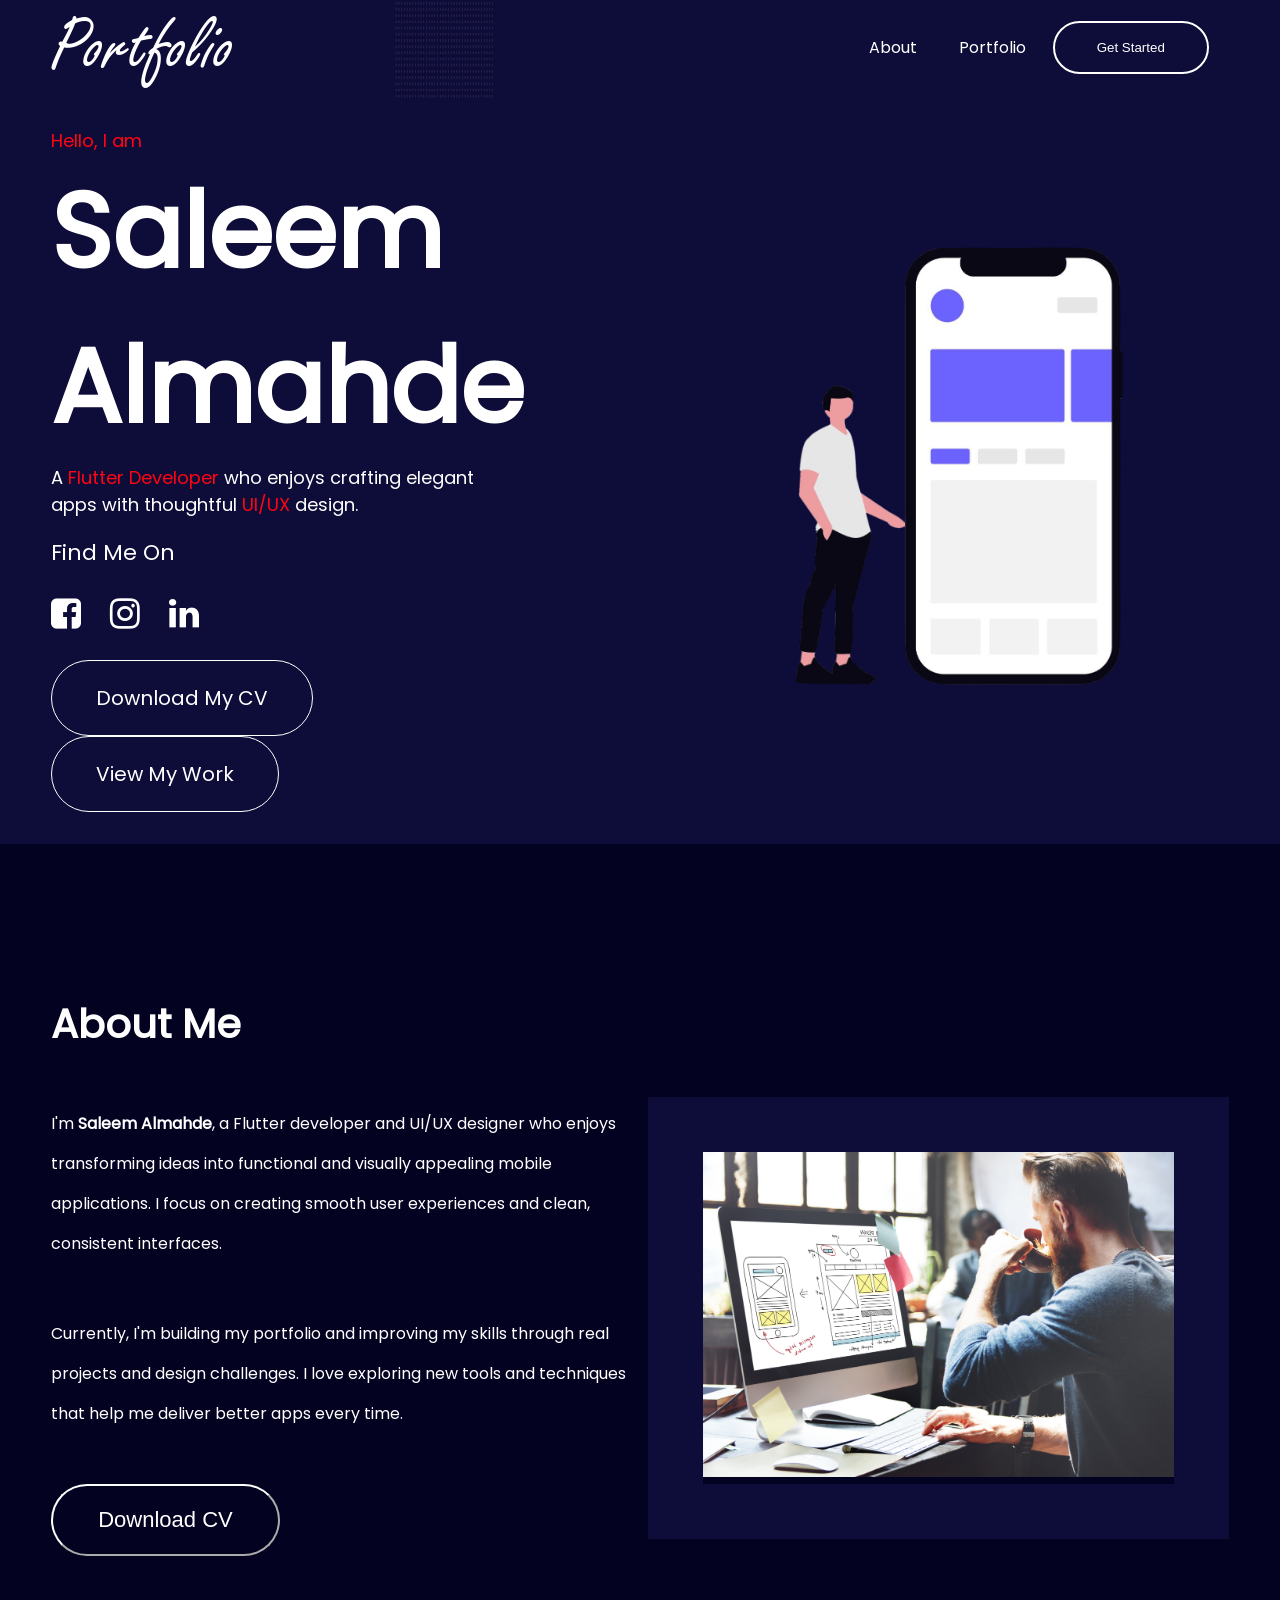
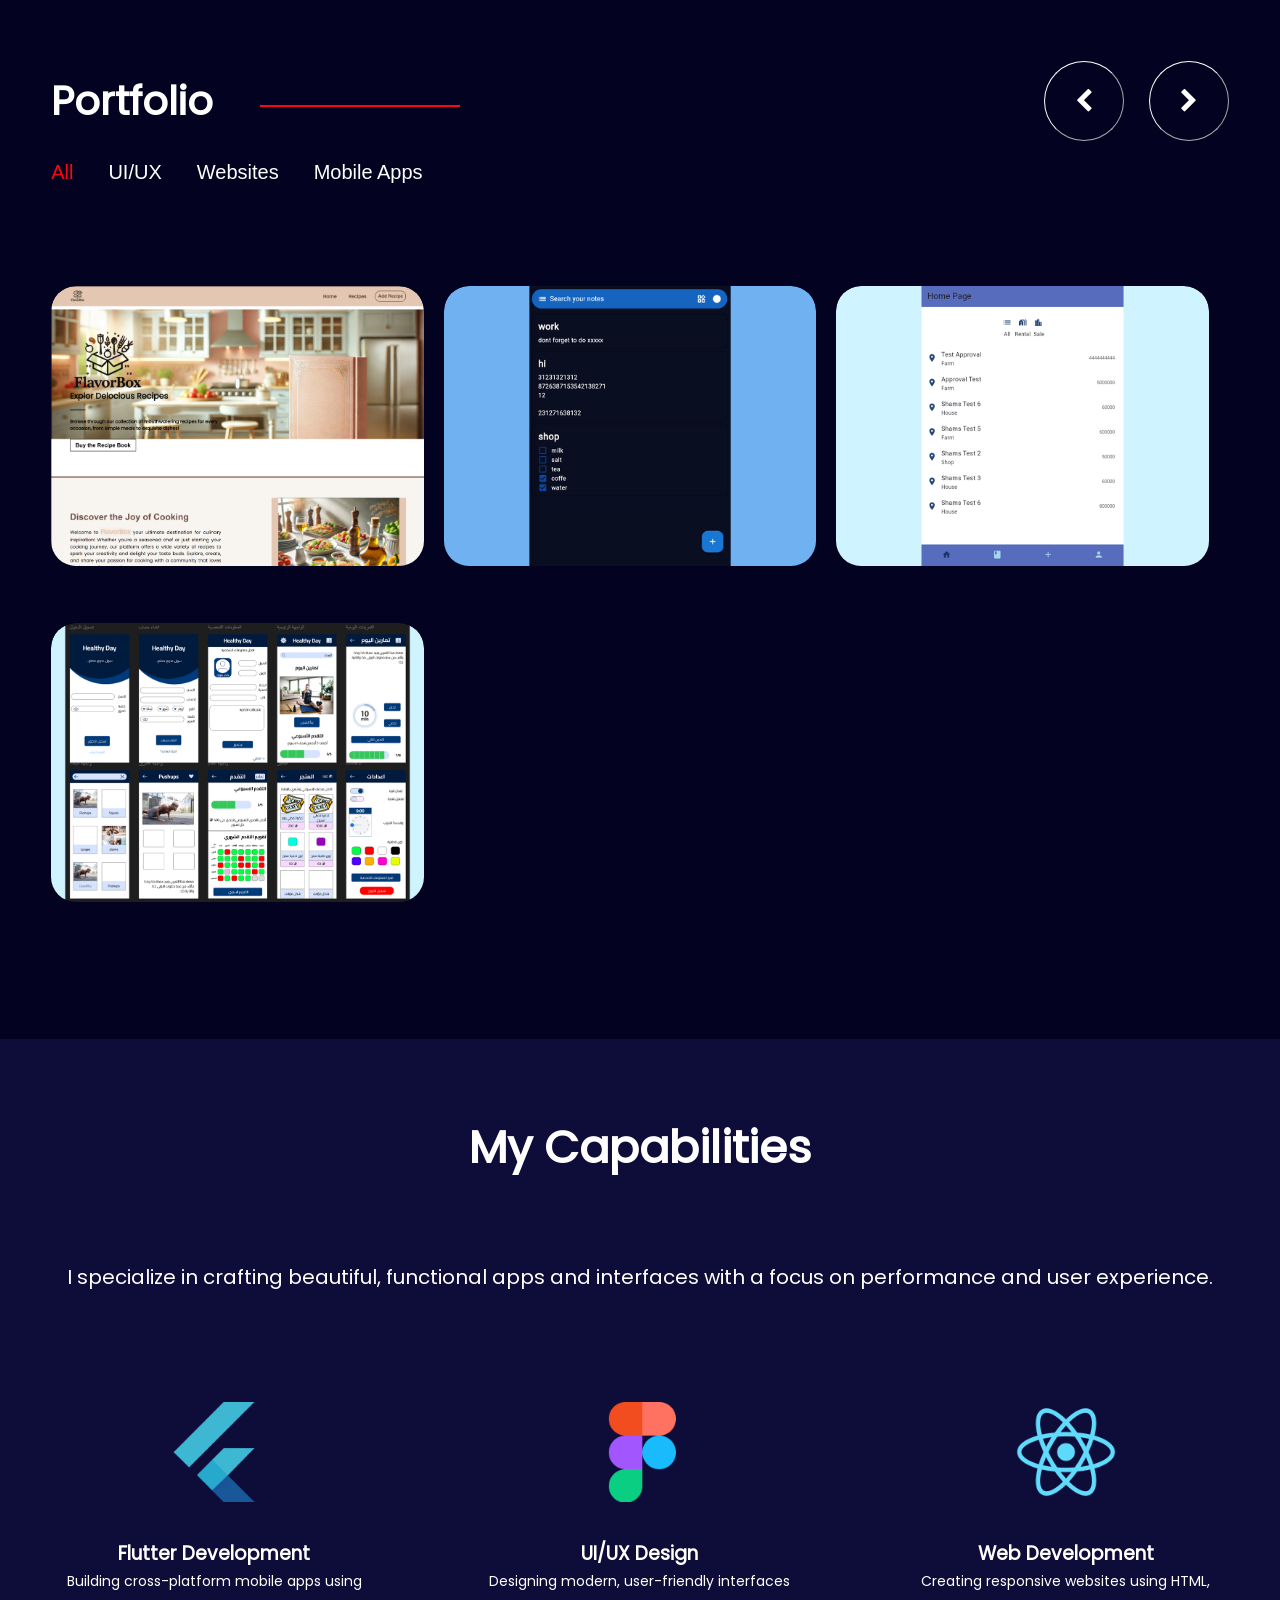
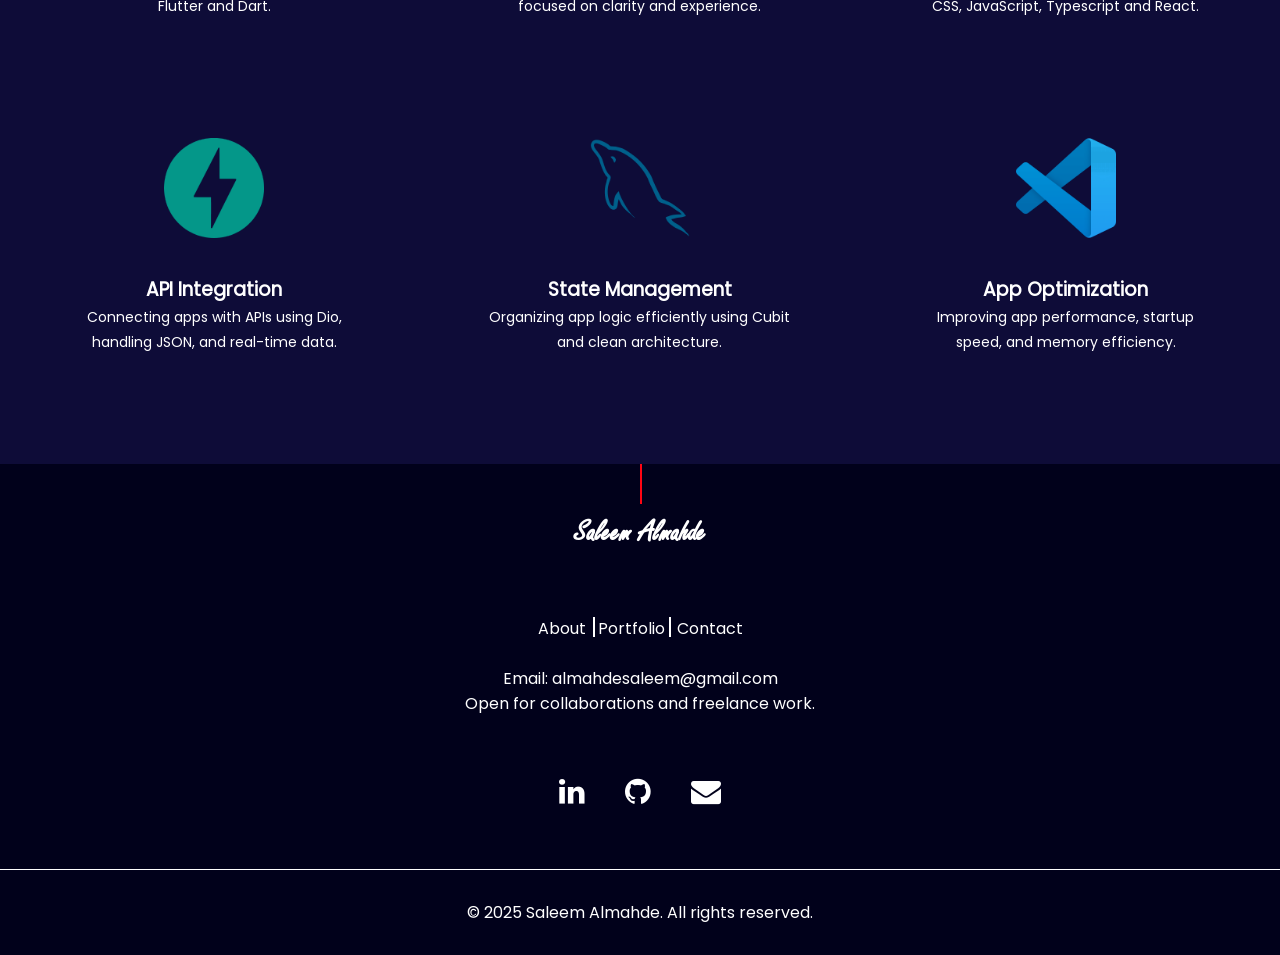
==== commit 9bafd7af: "ز" ====
--- a/index.html
+++ b/index.html
@@ -1,380 +1,204 @@
 <!DOCTYPE html>
 <html lang="en">
 <head>
-    <meta charset="UTF-8">
-    <meta name="viewport" content="width=device-width, initial-scale=1.0">
-    <title>Portfolio</title>
-    <link rel="stylesheet" href="assets/css/style.css">
-    <link
-    rel="stylesheet"
-    href="assets/plugins/font-awesome/css/font-awesome.min.css"/>
-  <link rel="stylesheet" href="assets/css/normaliez.css"/>
+  <meta charset="UTF-8">
+  <meta name="viewport" content="width=device-width, initial-scale=1.0">
+  <title>Portfolio</title>
+  <link rel="stylesheet" href="assets/css/style.css">
+  <link rel="stylesheet" href="assets/plugins/font-awesome/css/font-awesome.min.css" />
+  <link rel="stylesheet" href="assets/css/normaliez.css" />
+  <script src="assets/java/script.js"></script>
 </head>
 <body>
 
-    <!-- Header section -->
-
-    <header id="headerSection">
-        <div class="container">
-            <img src="assets/imgs/dots.jpg" class="dots1">
-            <img src="assets/imgs/dots.jpg" class="dots2">
-            <nav class="header-nav">
-                <span>Portfolio</span>
-                <ul class="nav-menu">
-                    <li><a href="#aboutSection" class="">About</a></li>
-                    <li><a href="#portfolioSection">Portfolio</a></li>
-                    <!-- <li><a href="#">Contact</a></li> -->
-                    <li><button type="submit">Get Started</button></li>
-                </ul>
-            </nav>
-            <div class="header-content">
-                <div class="header-info">
-                    <span>Hello, I am</span>
-                    <h2>Saleem Almahde</h2>
-                    <p>A <span>Flutter Developer</span> who enjoys crafting elegant apps with thoughtful <span>UI/UX</span> design.</p>
-                    <div class="header-menu">
-                      <p>Find Me On</p>
-                      <ul>
-                        <li><a href="https://www.facebook.com/slym.almhdy.193474"><i class="fa fa-facebook-square" aria-hidden="true"></i></a></li>
-                        <li><a href="https://www.instagram.com/saleem_almahde?igsh=MXg0bGQMWp5aTE4aA=="><i class="fa fa-instagram" aria-hidden="true"></i></a></li>
-                        <li><a href="https://www.linkedin.com/in/saleem-almahde-391a63279/"><i class="fa fa-linkedin" aria-hidden="true"></i></a></li>
-                      </ul>
-          
-                    </div>
-                    <button type="submit" class="btn-visit">Dwonload My CV</button>
-                    <button type="button" onclick="document.getElementById('portfolioSection').scrollIntoView({behavior:'smooth'})">View My Work</button>
-                </div>
-                <div class="header-img">
-                    <img class="img1" src="assets/imgs/photo_2025-10-16_18-15-37-Photoroom.png" alt="">
-                </div>
-            </div>
-        </div>
-    </header>
-
-    <section id="aboutSection">
-        <div class="container">
-            <div class="about-content">
-                <h2>About Me</h2>
-                <p>I'm <strong>Saleem Almahde</strong>, a Flutter developer and UI/UX designer who enjoys transforming ideas into functional and visually appealing mobile applications. I focus on creating smooth user experiences and clean, consistent interfaces.</p>
-      <p>Currently, I'm building my portfolio and improving my skills through real projects and design challenges. I love exploring new tools and techniques that help me deliver better apps every time.</p>
-                <button type="submit">Download CV</button>
-            </div>
-            <div class="about-img">
-                <img src="assets/imgs/about.png" alt="">
-            </div>
-        </div>
+  <!-- Header section -->
+  <header id="headerSection">
+    <div class="container">
+      <img src="assets/imgs/dots.jpg" class="dots1">
+      <img src="assets/imgs/dots.jpg" class="dots2">
+      <nav class="header-nav">
+        <span>Portfolio</span>
+        <ul class="nav-menu">
+          <li><a href="#aboutSection" class="">About</a></li>
+          <li><a href="#portfolioSection">Portfolio</a></li>
+          <li><button type="submit">Get Started</button></li>
+        </ul>
+      </nav>
+      <div class="header-content">
+        <div class="header-info">
+          <span>Hello, I am</span>
+          <h2>Saleem Almahde</h2>
+          <p>A <span>Flutter Developer</span> who enjoys crafting elegant apps with thoughtful <span>UI/UX</span> design.</p>
+          <div class="header-menu">
+            <p>Find Me On</p>
+            <ul>
+              <li><a href="https://www.facebook.com/slym.almhdy.193474"><i class="fa fa-facebook-square"></i></a></li>
+              <li><a href="https://www.instagram.com/saleem_almahde"><i class="fa fa-instagram"></i></a></li>
+              <li><a href="https://www.linkedin.com/in/saleem-almahde-391a63279/"><i class="fa fa-linkedin"></i></a></li>
+            </ul>
+          </div>
+          <button type="submit" class="btn-visit">Download My CV</button>
+          <button type="button" onclick="document.getElementById('portfolioSection').scrollIntoView({behavior:'smooth'})">View My Work</button>
+        </div>
+        <div class="header-img">
+          <img class="img1" src="assets/imgs/photo_2025-10-16_18-15-37-Photoroom.png" alt="">
+        </div>
+      </div>
+    </div>
+  </header>
+
+  <section id="aboutSection">
+    <div class="container">
+      <div class="about-content">
+        <h2>About Me</h2>
+        <p>I'm <strong>Saleem Almahde</strong>, a Flutter developer and UI/UX designer who enjoys transforming ideas into functional and visually appealing mobile applications. I focus on creating smooth user experiences and clean, consistent interfaces.</p>
+        <p>Currently, I'm building my portfolio and improving my skills through real projects and design challenges. I love exploring new tools and techniques that help me deliver better apps every time.</p>
+        <button type="submit">Download CV</button>
+      </div>
+      <div class="about-img">
+        <img src="assets/imgs/about.png" alt="">
+      </div>
+    </div>
+  </section>
+
+  <!-- Portfolio section -->
+  <section id="portfolioSection">
+    <div class="container">
+      <nav class="portfolio-nav"> 
+        <div class="portfolio-top-section">
+          <div class="portfolio-section-title">
+            <h2>Portfolio</h2>
+          </div>
+          <div class="portfolio-slider-btn">
+            <button id="prevCategory"><i class="fa fa-chevron-left"></i></button>
+            <button id="nextCategory"><i class="fa fa-chevron-right"></i></button>
+          </div>
+        </div>
+        <div class="portfolio-bottom-section">
+          <ul>
+            <li><button  class="active" onclick="filterProjects('all',this)">All</button></li>
+            <li><button onclick="filterProjects('uiux',this)">UI/UX</button></li>
+            <li><button onclick="filterProjects('websites',this)">Websites</button></li>
+            <li><button onclick="filterProjects('mobile apps',this)">Mobile Apps</button></li>
+          </ul>
+        </div>
+      </nav>
+
+      <div class="project">
+        <!-- <a href="projrct1.html" class="portfolio-card" data-category="websites">
+          <div class="project-img">
+            <img src="assets/imgs/Screenshot 2025-10-18 163014.png" alt="">
+          </div>
+          <div class="projeect-content">
+            <div class="content-text">
+              <h3>Food App Website</h3>
+              <p>Cooking, Design</p>
+            </div>
+          </div>
+        </a>
+
+        <a href="projrct2.html" class="portfolio-card" data-category="mobile apps">
+          <div class="project-img">
+            <img src="assets/imgs/Frame 45 (11).png" alt="">
+          </div>
+          <div class="projeect-content">
+            <div class="content-text">
+              <h3>Keep Notes Flutter</h3>
+              <p>Mobile, Design</p>
+            </div>
+          </div>
+        </a>
+
+        <a href="projrct3.html" class="portfolio-card" data-category="websites">
+          <div class="project-img">
+            <img src="assets/imgs/Frame 45 (13).png" alt="">
+          </div>
+          <div class="projeect-content">
+            <div class="content-text">
+              <h3>Real Estate in Homs</h3>
+              <p>Mobile, API</p>
+            </div>
+          </div>
+        </a>
+
+        <a href="projrct4.html" class="portfolio-card" data-category="uiux">
+          <div class="project-img">
+            <img src="assets/imgs/Frame 45 (20).png" alt="">
+          </div>
+          <div class="projeect-content">
+            <div class="content-text">
+              <h3>UI/UX Design</h3>
+              <p>Figma, Prototype</p>
+            </div>
+          </div>
+        </a> -->
+      </div>
+    </div>
+  </section>
+
+  <!-- Capabilities section -->
+  <section id="capabilities-section">
+    <div class="container">
+      <div class="section-title">
+        <h2>My Capabilities</h2>
+        <p>I specialize in crafting beautiful, functional apps and interfaces with a focus on performance and user experience.</p>
+      </div>
+      <div class="section-content">
+        <div class="web">
+          <div class="web-design-img"><img src="./assets/imgs/Flutter.png" /></div>
+          <div class="web-design-content"><h3>Flutter Development</h3><span>Building cross-platform mobile apps using Flutter and Dart.</span></div>
+        </div>
+        <div class="web">
+          <div class="web-design-img"><img src="./assets/imgs/Figma.png" /></div>
+          <div class="web-design-content"><h3>UI/UX Design</h3><span>Designing modern, user-friendly interfaces focused on clarity and experience.</span></div>
+        </div>
+        <div class="web">
+          <div class="web-design-img"><img src="./assets/imgs/React.png" /></div>
+          <div class="web-design-content"><h3>Web Development</h3><span>Creating responsive websites using HTML, CSS, JavaScript, Typescript and React.</span></div>
+        </div>
+        <div class="web">
+          <div class="web-design-img"><img src="./assets/imgs/FastAPI.png" /></div>
+          <div class="web-design-content"><h3>API Integration</h3><span>Connecting apps with APIs using Dio, handling JSON, and real-time data.</span></div>
+        </div>
+        <div class="web">
+          <div class="web-design-img"><img src="./assets/imgs/MySQL.png" /></div>
+          <div class="web-design-content"><h3>State Management</h3><span>Organizing app logic efficiently using Cubit and clean architecture.</span></div>
+        </div>
+        <div class="web">
+          <div class="web-design-img"><img src="./assets/imgs/Visual Studio Code (VS Code).png" /></div>
+          <div class="web-design-content"><h3>App Optimization</h3><span>Improving app performance, startup speed, and memory efficiency.</span></div>
+        </div>
+      </div>
+    </div>
+  </section>
+
+  <!-- Footer -->
+  <footer>
+    <div class="container">
+      <div class="footer-title">
+        <div class="nav-footer"><h2>Saleem Almahde</h2></div>
+        <div class="footer-content">
+          <span>About&nbsp;</span>
+          <span class="Portfolio-line">&nbsp;Portfolio&nbsp;</span>
+          <span>&nbsp;Contact</span>
+          <p><br></p>
+          <p>Email: <a href="mailto:almahdesaleem@gmail.com">almahdesaleem@gmail.com</a></p>
+          <p>Open for collaborations and freelance work.</p>
+          <br>
+        </div>
+        <div class="nav-footer-icon">
+          <a href="https://www.linkedin.com/in/saleem-almahde-391a63279/" target="_blank"><i class="fa fa-linkedin"></i></a>
+          <a href="https://github.com/SaleemAlmahde" target="_blank"><i class="fa fa-github"></i></a>
+          <a href="mailto:almahdesaleem@gmail.com"><i class="fa fa-envelope"></i></a>
+        </div>
+      </div>
+    </div>
+    <section class="copyright-section">
+      <div class="container">
+        <p>© 2025 Saleem Almahde. All rights reserved.</p>
+      </div>
     </section>
-
-    <!-- Portofolio section -->
-  
-    <section id="portfolioSection">
-        <div class="container">
-          <nav class="portfolio-nav"> 
-            <div class="portfolio-top-section">
-              <div class="portfolio-section-title">
-                <h2>Portfolio</h2>
-              </div>
-              <div class="portfolio-slider-btn">
-                <button><i class="fa fa-chevron-left"></i></button>
-                <button><i class="fa fa-chevron-right"></i></button>
-              </div>
-            </div>
-            <div class="portfolio-bottom-section">
-              <ul>
-                <li><a href="" class="active">All</a></li>
-                <li><a href="" class="">Logo</a></li>
-                <li><a href="" class="">Websites</a></li>
-                <li><a href="" class="">Mobile Apps</a></li>
-              </ul>
-            </div>
-          </nav>
-  <div class="project">
-   <a href="projrct1.html" class="portfolio-card">
-    <div class="project-img">
-      <img src="assets/imgs/Screenshot 2025-10-18 163014.png" alt="">
-    </div>
-    <div class="projeect-content">
-      <div class="content-text">
-        <h3>Food App
-Website
-</h3>
-<p>Cooking, Design</p>
-
-      </div>
-    </div>
-  </a>
-  <a href="projrct2.html" class="portfolio-card">
-    <div class="project-img">
-      <img src="assets/imgs/Frame 45 (11).png" alt="">
-    </div>
-    <div class="projeect-content">
-      <div class="content-text">
-        <h3>Keep Notes
-Flutter
-</h3>
-<p>Mobile, Design</p>
-      </div>
-    </div>
-  </a>
-  <a href="projrct3.html" class="portfolio-card">
-    <div class="project-img">
-      <img src="assets/imgs/Frame 45 (13).png" alt="">
-    </div>
-    <div class="projeect-content">
-      <div class="content-text">
-        <h3>Real Estate
-in Homs
-</h3>
-<p>Mobile, API</p>
-      </div>
-    </div>
-  </a>
-  <a href="projrct4.html" class="portfolio-card">
-    <div class="project-img">
-      <img src="assets/imgs/Frame 45 (20).png" alt="">
-    </div>
-    <div class="projeect-content">
-      <div class="content-text">
-<h3>UI/UX
-Design
-</h3>
-<p>Figma, Prototype</p>
-      </div>
-    </div>
-</a>
-  <!-- <a href="" class="portfolio-card">
-    <div class="project-img">
-      <img src="assets/imgs/nalie.jpg" alt="">
-    </div>
-    <div class="projeect-content">
-      <div class="content-text">
-        <h3>Sed ut
-          Perspiciatis
-        </h3>
-        <p>Branding, Web Design</p>
-      </div>
-    </div>
-  </a>
-  <a href="" class="portfolio-card">
-    <div class="project-img">
-      <img src="assets/imgs/v1.jpg" alt="">
-    </div>
-    <div class="projeect-content">
-      <div class="content-text">
-      <h3>Sed ut
-        Perspiciatis
-      </h3>
-      <p>Branding, Web Design</p>
-    </div>
-    </div>
-  </a> -->
-  </div>
-        </div>
-      </section>
-
-      <!-- Capabilities section -->
-
-       <section id="capabilities-section">
-        <div class="container">
-          <div class="section-title">
-            <h2>My Capabilities</h2>
-      <p>I specialize in crafting beautiful, functional apps and interfaces with a focus on performance and user experience.</p>
-          </div>
-        <div class="section-content">
-          <div class="web">
-            <div class="web-design-img">
-            <img src="./assets/imgs/Flutter.png" />
-            </div>
-            <div class="web-design-content">
-              <h3>Flutter Development</h3>
-          <span>Building cross-platform mobile apps using Flutter and Dart.</span>
-            </div>
-          </div>
-          <div class="web">
-            <div class="web-design-img">
-            <img src="./assets/imgs/Figma.png" />
-            </div>
-            <div class="web-design-content">
-               <h3>UI/UX Design</h3>
-          <span>Designing modern, user-friendly interfaces focused on clarity and experience.</span>
-            </div>
-          </div>
-          <div class="web">
-            <div class="web-design-img">
-            <img src="./assets/imgs/React.png" />
-            </div>
-            <div class="web-design-content">
-              <h3>Web Development</h3>
-          <span>Creating responsive websites using HTML, CSS, JavaScript, Typescript and React.</span>
-            </div>
-          </div>
-          <div class="web">
-            <div class="web-design-img">
-            <img src="./assets/imgs/FastAPI.png" />
-            </div>
-            <div class="web-design-content">
-             <h3>API Integration</h3>
-          <span>Connecting apps with APIs using Dio, handling JSON, and real-time data.</span>
-            </div>
-          </div>
-          <div class="web">
-            <div class="web-design-img">
-            <img src="./assets/imgs/MySQL.png" />
-            </div>
-            <div class="web-design-content">
-              <h3>State Management</h3>
-          <span>Organizing app logic efficiently using Cubit and clean architecture.</span>
-            </div>
-          </div>
-          <div class="web">
-            <div class="web-design-img">
-            <img src="./assets/imgs/Visual Studio Code (VS Code).png" />
-            </div>
-            <div class="web-design-content">
-              <h3>App Optimization</h3>
-          <span>Improving app performance, startup speed, and memory efficiency.</span>
-            </div>
-          </div>
-        </div>
-      </div>
-      </section>
-
-
-     <!-- Comments Section
-
-      <section id="commentsSection">
-        <div class="container">
-          <div class="comments-top-section">
-          <h2>What My Client Says</h2>
-          <p>Lorem ipsum dolor sit amet consectetur adipisicing elit. sed do eiusmod tempor incididunt ut labore et t enim ad minim veniam, quis nostrud exercitation</p>
-         </div>
-          <div class="comments-bottom-section">
-            <div class="comments-media">
-              <img src="assets/imgs/3.png" alt="" class="comments-media-person1">
-              <img src="assets/imgs/22.png" alt="" class="comments-media-person2">
-              <img src="assets/imgs/1.png" alt="" class="comments-media-person3 active">
-              <img src="assets/imgs/1.png" alt="" class="comments-media-person4">
-              <img src="assets/imgs/22.png" alt="" class="comments-media-person5">
-              <img src="assets/imgs/3.png" alt="" class="comments-media-person6">
-            </div>
-            <div class="comment-card">
-              <div class="upper-quote"><img src="assets/imgs/quote.png.png" alt="" ></div>
-              <p>Sed ut perspiciatis unde omnis iste natus error sit voluptatem accusantium doloremque laudantium, totam rem aperiam, eaque ipsa quae ab illo inventore veritatis et quasi architecto beatae vitae dicta sunt is the most explicabo. </p>
-              <div class="lower-quote"><img src="assets/imgs/quote.png.png" alt=""></div>
-              <h4>- Sara Smith</h4>
-              <p class="company">CEO ABC Company</p>
-            </div>
-          </div>
-        </div>
-      </section> -->
-
-      <!--  Contact us section -->
-
-      <!-- <section id="contactUsSection">
-        <div class="container">
-        <div class="contact-section-title">
-            <h2>Let's Make Something<br> Great Toggether</h2>
-        <p>Lorem ipsum dolor sit amet, consectetur adipisicing elit, sed do eiusmod tempor incididunt 
-          ut labore et t enim ad minim venom, quis nostrud exercitation.</p>
-        </div>
-        <form action="" method="post" class="contact-form">
-            <div class="group-input left-input">
-                <input type="text" name="" id="" placeholder="Name">
-            </div>
-            <div class="group-input right-input">
-                <input type="email" name="" id="" placeholder="Email">
-            </div>
-            <div class="group-input left input">
-                <input type="tel" name="" id="" placeholder="Phone#">
-            </div>
-            <div class="group-input right-input">
-                <select name="" id="">
-                    <option value="1">Budget</option>
-                    <option value="2">B</option>
-                    <option value="3">C</option>
-                    <option value="4">D</option>
-                </select>
-            </div>
-            <div class="group-input bottom-input">
-                <textarea name="" id="" cols="30" rows="10" placeholder="Message"></textarea>
-            </div>
-            <button type="submit" class="button-section">Hire Me</button>
-          </div>
-        </form>
-      </section> -->
-
-      <!-- Footer -->
-
-      <!-- <footer>
-        <div class="container">
-        <div class="footer-title">
-          <div class="nav-footer">
-          <h2>Portfolio</h2>
-          </div>
-          <div class="footer-content">
-            <span>about&nbsp;</span>
-             <span class="Portfolio-line">&nbsp; Portfolio &nbsp; </span> 
-             <span>&nbsp;Contact</span> 
-             <p><br></p>
-            <p>NY/+1 123456 7890 /hello@graphics.studio.com</p>
-           <br>
-          </div>
-           <div class="nav-footer-icon">
-            
-           <a href="links"><i class="fa fa-behance" aria-hidden="true"></i></a>
-           <a href="links"><i class="fa fa-chrome" aria-hidden="true"></i></a>
-            <a href="links"><i class="fa fa-instagram" aria-hidden="true"></i></a>
-            <a href="links"><i class="fa fa-linkedin" aria-hidden="true"></i></a>
-            <a href="links"><i class="fa fa-pinterest" aria-hidden="true"></i></a>
-           </div>
-          </p>
-        </div>
-        </div>
-        <section class="copyright-section">
-          <div class="container">
-            <p>copyright &copy; 2019 Graphic Studio All right reserved</p>
-          </div>
-        </section>
-      </footer> -->
-
-      <footer>
-  <div class="container">
-    <div class="footer-title">
-      <div class="nav-footer">
-        <h2>Saleem Almahde</h2>
-      </div>
-
-      <div class="footer-content">
-        <span>About&nbsp;</span>
-        <span class="Portfolio-line">&nbsp;Portfolio&nbsp;</span>
-        <span>&nbsp;Contact</span> 
-        <p><br></p>
-        <p>Email: <a href="mailto:saleem@example.com">almahdesaleem@gmail.com</a></p>
-        <p>Open for collaborations and freelance work.</p>
-        <br>
-      </div>
-
-      <div class="nav-footer-icon">
-        <a href="https://www.linkedin.com/in/saleem-almahde-391a63279/" target="_blank">
-          <i class="fa fa-linkedin" aria-hidden="true"></i>
-        </a>
-        <a href="https://github.com/SaleemAlmahde" target="_blank">
-          <i class="fa fa-github" aria-hidden="true"></i>
-        </a>
-        <a href="mailto:almahdesaleem@gmail.com">
-          <i class="fa fa-envelope" aria-hidden="true"></i>
-        </a>
-      </div>
-    </div>
-  </div>
-
-  <section class="copyright-section">
-    <div class="container">
-      <p>© 2025 Saleem Almahde. All rights reserved.</p>
-    </div>
-  </section>
-</footer>
-
+  </footer>
 
 </body>
-</html>+</html>
--- a/assets/css/style.css
+++ b/assets/css/style.css
@@ -263,12 +263,21 @@
     background-color: #040221 !important;
 }
 
-#portfolioSection .project{
+/* #portfolioSection .project{
     display: flex;
     justify-content: space-between;
     flex-wrap: wrap;
     padding:100px 0 ;
-}
+} */
+
+#portfolioSection .project {
+    display: flex;
+    flex-wrap: wrap;
+    gap: 20px; /* أو أي مسافة تريدها بين البطاقات */
+    padding: 100px 0;
+    justify-content: flex-start; /* ضع العناصر بداية الصف */
+}
+
 
 #portfolioSection .portfolio-top-section{
     display: flex;
@@ -325,16 +334,26 @@
 background-color: var(--secondary-color);
 }
 
-#portfolioSection .portfolio-bottom-section li{
+#portfolioSection .portfolio-bottom-section button{
 font-size: 20px;
 margin-inline-end: 35px;
 font-size: 20px;
 font-weight: 100;
+border: none;
+background-color: transparent;
+color: var(--text-color);
 }
 
 #portfolioSection .project a{
     width: 29%;
 }
+
+.portfolio-card {
+    flex: 0 0 calc(33.333% - 20px); /* 3 بطاقات في الصف مع احتساب gap */
+    box-sizing: border-box;
+    margin-bottom: 20px;
+}
+
 
 .portfolio-card{
     border-radius: 25px;
